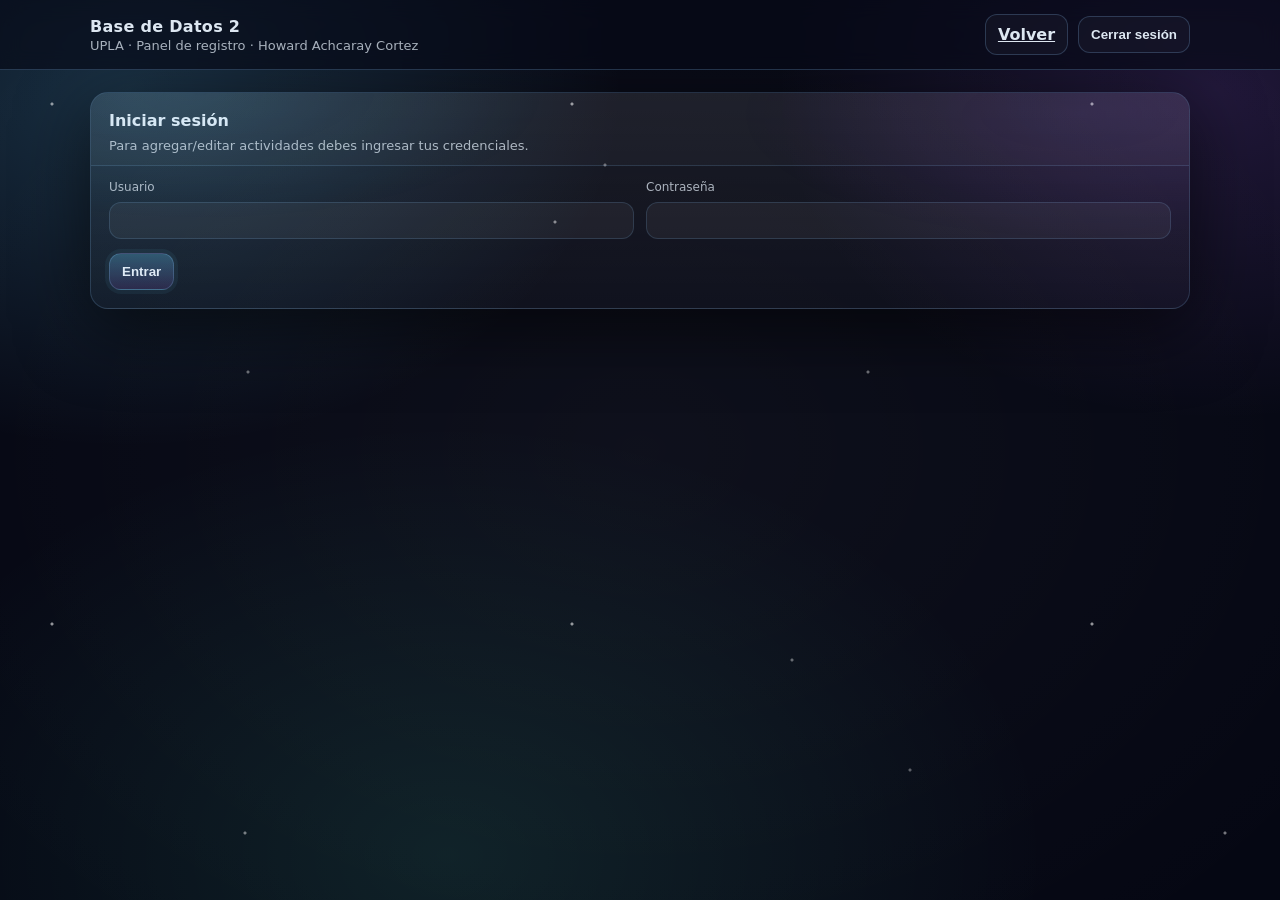
==== add.html @ 3ba83369 "Add files via upload" ====
<!doctype html>
<html lang="es">
  <head>
    <meta charset="utf-8" />
    <meta name="viewport" content="width=device-width, initial-scale=1" />
    <title>Agregar actividad · Base de Datos 2 (UPLA)</title>
    <link rel="stylesheet" href="./styles.css" />
  </head>
  <body>
    <header class="topbar">
      <div class="container">
        <div class="brand">
          <div class="brand__title">Base de Datos 2</div>
          <div class="brand__subtitle">
            UPLA · Panel de registro · Howard Achcaray Cortez
          </div>
        </div>
        <div class="topbar__actions">
          <a class="btn btn--ghost" href="./index.html">Volver</a>
          <button id="btnLogout" class="btn btn--ghost" type="button">Cerrar sesión</button>
        </div>
      </div>
    </header>

    <main class="container main">
      <section id="loginCard" class="card">
        <div class="card__header">
          <h2 class="card__title">Iniciar sesión</h2>
          <p class="card__hint">Para agregar/editar actividades debes ingresar tus credenciales.</p>
        </div>

        <form id="loginForm" class="form">
          <div class="grid">
            <label class="field">
              <span class="field__label">Usuario</span>
              <input id="loginUser" type="text" autocomplete="username" required />
            </label>
            <label class="field">
              <span class="field__label">Contraseña</span>
              <input id="loginPass" type="password" autocomplete="current-password" required />
            </label>
          </div>
          <div class="form__actions">
            <button class="btn" type="submit">Entrar</button>
          </div>
        </form>
      </section>

      <section id="activityCard" class="card" hidden>
        <div class="card__header">
          <h2 class="card__title">Publicar una actividad</h2>
          <p class="card__hint">Se guardará en este navegador y se verá en la página principal.</p>
        </div>

        <form id="activityForm" class="form">
          <div class="grid">
            <label class="field">
              <span class="field__label">Semana</span>
              <input id="week" type="number" min="1" max="18" value="1" required />
            </label>

            <label class="field">
              <span class="field__label">Fecha</span>
              <input id="date" type="date" required />
            </label>

            <label class="field grid__span2">
              <span class="field__label">Título</span>
              <input id="title" type="text" maxlength="120" required />
            </label>

            <label class="field grid__span2">
              <span class="field__label">Descripción</span>
              <textarea id="description" rows="3" maxlength="600"></textarea>
            </label>

            <label class="field grid__span2">
              <span class="field__label">Enlace (opcional)</span>
              <input id="link" type="url" inputmode="url" />
            </label>

            <label class="field grid__span2">
              <span class="field__label">Adjuntar PDF (opcional)</span>
              <input id="pdf" type="file" accept="application/pdf" />
              <div id="pdfInfo" class="hint"></div>
              <button id="btnRemovePdf" class="btn btn--ghost mini" type="button" hidden>Quitar PDF</button>
            </label>
          </div>

          <div id="pdfPreviewWrap" class="pdfPreviewWrap" hidden>
            <div class="pdfPreviewHead">
              <div class="pdfPreviewTitle">Previsualización</div>
              <a id="pdfPreviewOpen" class="btn btn--ghost mini" target="_blank" rel="noopener noreferrer">Abrir en pestaña</a>
            </div>
            <iframe id="pdfPreview" class="pdfFrame" title="Previsualización PDF"></iframe>
          </div>

          <div class="form__actions">
            <button class="btn" type="submit">Guardar</button>
            <button id="btnReset" class="btn btn--ghost" type="button">Limpiar</button>
          </div>
        </form>
      </section>
    </main>

    <dialog id="dialog" class="dialog">
      <form method="dialog" class="dialog__panel">
        <h3 id="dialogTitle" class="dialog__title">Mensaje</h3>
        <p id="dialogBody" class="dialog__body"></p>
        <div class="dialog__actions">
          <button class="btn" value="ok">Aceptar</button>
        </div>
      </form>
    </dialog>

    <script src="./pdfStore.js"></script>
    <script src="./add.js"></script>
  </body>
</html>
---- styles.css ----
:root{
  /* Space / sci-fi theme */
  --bg: #050713;
  --panel: rgba(255,255,255,.06);
  --panel2: rgba(255,255,255,.10);
  --stroke: rgba(140,200,255,.22);
  --text: rgba(235,245,255,.94);
  --muted: rgba(235,245,255,.70);
  --danger: #ff4d7a;
  --primary: #67d1ff;
  --accent: #b06cff;
  --glow: rgba(103,209,255,.35);
  --glow2: rgba(176,108,255,.22);
  --shadow: 0 20px 70px rgba(0,0,0,.55);
  --radius: 18px;
}

*{ box-sizing: border-box; }
html, body{ height: 100%; }
body{
  margin: 0;
  font-family: ui-sans-serif, system-ui, -apple-system, "Segoe UI", Roboto, Arial, "Noto Sans", "Liberation Sans", sans-serif;
  color: var(--text);
  background:
    radial-gradient(900px 650px at 10% 10%, rgba(103,209,255,.20), transparent 55%),
    radial-gradient(800px 600px at 95% 10%, rgba(176,108,255,.16), transparent 55%),
    radial-gradient(1000px 720px at 35% 95%, rgba(90,255,210,.10), transparent 60%),
    radial-gradient(1200px 900px at 50% 50%, rgba(255,255,255,.04), transparent 70%),
    var(--bg);
}

/* Starfield overlay */
body::before{
  content: "";
  position: fixed;
  inset: 0;
  pointer-events: none;
  z-index: -1;
  background-image:
    radial-gradient(1px 1px at 10% 20%, rgba(255,255,255,.75) 0 1px, transparent 2px),
    radial-gradient(1px 1px at 40% 60%, rgba(255,255,255,.55) 0 1px, transparent 2px),
    radial-gradient(1px 1px at 75% 30%, rgba(255,255,255,.65) 0 1px, transparent 2px),
    radial-gradient(1px 1px at 90% 75%, rgba(255,255,255,.5) 0 1px, transparent 2px),
    radial-gradient(1px 1px at 25% 85%, rgba(255,255,255,.6) 0 1px, transparent 2px),
    radial-gradient(1px 1px at 55% 15%, rgba(255,255,255,.5) 0 1px, transparent 2px),
    radial-gradient(1px 1px at 65% 55%, rgba(255,255,255,.45) 0 1px, transparent 2px);
  background-size:
    520px 520px,
    620px 620px,
    740px 740px,
    880px 880px,
    980px 980px,
    1100px 1100px,
    1400px 1400px;
  opacity: .75;
  filter: drop-shadow(0 0 10px rgba(255,255,255,.10));
}

.container{
  width: min(1100px, calc(100% - 32px));
  margin: 0 auto;
}

.topbar{
  position: sticky;
  top: 0;
  z-index: 30;
  border-bottom: 1px solid rgba(140,200,255,.22);
  background: rgba(7,10,24,.65);
  backdrop-filter: blur(10px);
}
.topbar .container{
  display: flex;
  align-items: center;
  justify-content: space-between;
  gap: 12px;
  padding: 14px 0;
}
.brand__title{
  font-weight: 800;
  letter-spacing: .3px;
  font-size: 16px;
}
.brand__subtitle{
  font-size: 13px;
  color: var(--muted);
  margin-top: 2px;
}
.topbar__actions{
  display: flex;
  gap: 10px;
  align-items: center;
  flex-wrap: wrap;
  justify-content: flex-end;
}

.main{
  padding: 22px 0 40px;
  display: grid;
  gap: 18px;
}

.hero{
  background:
    radial-gradient(900px 420px at 10% 0%, rgba(103,209,255,.16), transparent 60%),
    radial-gradient(700px 420px at 90% 10%, rgba(176,108,255,.14), transparent 60%),
    linear-gradient(180deg, rgba(255,255,255,.07), rgba(255,255,255,.02));
  border: 1px solid rgba(140,200,255,.20);
}
.hero__inner{
  padding: 18px;
  display: grid;
  gap: 12px;
}
.hero__profile{
  display: flex;
  align-items: center;
  gap: 12px;
}
.avatar{
  width: 44px;
  height: 44px;
  border-radius: 14px;
  display: grid;
  place-items: center;
  font-weight: 900;
  letter-spacing: .5px;
  background: linear-gradient(180deg, rgba(103,209,255,.35), rgba(176,108,255,.20));
  border: 1px solid rgba(140,200,255,.24);
  box-shadow: 0 0 0 4px rgba(103,209,255,.10), 0 10px 35px rgba(0,0,0,.35);
}
.hero__name{
  font-weight: 900;
  font-size: 16px;
}
.hero__meta{
  color: var(--muted);
  font-size: 13px;
  margin-top: 2px;
}
.hero__desc{
  margin: 0;
  color: rgba(255,255,255,.80);
  font-size: 13px;
  line-height: 1.5;
}

.card{
  border: 1px solid rgba(140,200,255,.18);
  background:
    linear-gradient(180deg, rgba(255,255,255,.07), rgba(255,255,255,.02));
  box-shadow: var(--shadow);
  border-radius: var(--radius);
  overflow: hidden;
}
.card::before{
  content: "";
  position: absolute;
  inset: 0;
  pointer-events: none;
  background:
    radial-gradient(600px 220px at 10% 0%, rgba(103,209,255,.10), transparent 60%),
    radial-gradient(600px 220px at 90% 10%, rgba(176,108,255,.08), transparent 60%);
  opacity: .9;
}
.card{
  position: relative;
}
.card--compact{
  padding: 16px;
}
.card__header{
  padding: 18px 18px 10px;
  border-bottom: 1px solid rgba(140,200,255,.16);
  background: rgba(255,255,255,.02);
}
.card__title{
  margin: 0;
  font-size: 16px;
}
.card__hint{
  margin: 8px 0 0;
  color: var(--muted);
  font-size: 13px;
  line-height: 1.3;
}

.form{ padding: 14px 18px 18px; }
.grid{
  display: grid;
  grid-template-columns: 1fr 1fr;
  gap: 12px;
}
.grid__span2{ grid-column: span 2; }

.field{
  display: grid;
  gap: 8px;
}
.field--inline{
  display: flex;
  align-items: center;
  gap: 10px;
}
.field__label{
  font-size: 12px;
  color: var(--muted);
}

input, textarea, select{
  width: 100%;
  color: var(--text);
  background: rgba(255,255,255,.05);
  border: 1px solid rgba(140,200,255,.16);
  padding: 10px 12px;
  border-radius: 12px;
  outline: none;
}

.hint{
  color: var(--muted);
  font-size: 12px;
}

.pdfPreviewWrap{
  margin-top: 14px;
  border: 1px solid rgba(140,200,255,.14);
  border-radius: 14px;
  overflow: hidden;
  background: rgba(255,255,255,.02);
}
.pdfPreviewHead{
  display: flex;
  align-items: center;
  justify-content: space-between;
  gap: 10px;
  padding: 10px 12px;
  border-bottom: 1px solid rgba(140,200,255,.12);
}
.pdfPreviewTitle{
  font-weight: 800;
  font-size: 13px;
  color: rgba(235,245,255,.85);
}

.dialog--pdf{
  width: min(1100px, calc(100% - 24px));
}
.dialog__panel--pdf{
  padding: 12px;
}
.pdfHead{
  display: flex;
  align-items: center;
  justify-content: space-between;
  gap: 12px;
  padding: 6px 6px 12px;
  border-bottom: 1px solid rgba(140,200,255,.12);
}
.pdfHead__actions{
  display: flex;
  gap: 10px;
  align-items: center;
  flex-wrap: wrap;
  justify-content: flex-end;
}
.pdfName{
  color: var(--muted);
  font-size: 12px;
  margin-top: 2px;
}
.pdfFrame{
  width: 100%;
  height: min(72vh, 720px);
  border: 0;
  background: rgba(0,0,0,.25);
}
textarea{ resize: vertical; }
input:focus, textarea:focus, select:focus{
  border-color: rgba(103,209,255,.55);
  box-shadow: 0 0 0 4px rgba(103,209,255,.12), 0 0 0 1px rgba(176,108,255,.10);
}

.form__actions{
  margin-top: 14px;
  display: flex;
  gap: 10px;
  flex-wrap: wrap;
}

.btn{
  appearance: none;
  border: 1px solid rgba(140,200,255,.22);
  background:
    linear-gradient(180deg, rgba(103,209,255,.30), rgba(176,108,255,.14));
  color: var(--text);
  padding: 10px 12px;
  border-radius: 12px;
  cursor: pointer;
  font-weight: 700;
  transition: filter .15s ease, transform .15s ease;
  box-shadow: 0 0 0 4px rgba(103,209,255,.06);
}
.btn:hover{ filter: brightness(1.06); }
.btn:active{ transform: translateY(1px); }
.btn--ghost{
  background: rgba(255,255,255,.03);
  box-shadow: none;
}
.btn--danger{
  background: linear-gradient(180deg, rgba(255,77,122,.28), rgba(255,77,122,.12));
  border-color: rgba(255,77,122,.32);
  box-shadow: 0 0 0 4px rgba(255,77,122,.06);
}

.fileBtn{ display: inline-flex; align-items: center; }
.fileBtn__input{
  position: absolute;
  width: 1px;
  height: 1px;
  overflow: hidden;
  clip: rect(0 0 0 0);
  white-space: nowrap;
}

.filters{
  margin-top: 10px;
  display: flex;
  align-items: center;
  justify-content: space-between;
  gap: 12px;
  flex-wrap: wrap;
}
.search{ flex: 1; min-width: 220px; }

.stats{
  padding: 12px 18px 0;
  color: var(--muted);
  font-size: 13px;
}
.list{
  padding: 12px 12px 18px;
  display: grid;
  gap: 10px;
}

.item{
  border: 1px solid rgba(140,200,255,.14);
  background: rgba(255,255,255,.03);
  border-radius: 14px;
  padding: 12px 12px 10px;
  display: grid;
  gap: 8px;
}
.item:hover{
  border-color: rgba(103,209,255,.28);
  background: rgba(255,255,255,.04);
  box-shadow: 0 0 0 4px rgba(103,209,255,.06);
}
.item__top{
  display: flex;
  align-items: start;
  justify-content: space-between;
  gap: 10px;
}
.item__meta{
  display: flex;
  gap: 10px;
  flex-wrap: wrap;
  color: var(--muted);
  font-size: 12px;
}
.pill{
  display: inline-flex;
  gap: 6px;
  align-items: center;
  padding: 3px 9px;
  border-radius: 999px;
  border: 1px solid rgba(140,200,255,.18);
  background: rgba(255,255,255,.02);
}
.item__title{
  margin: 0;
  font-weight: 800;
  font-size: 14px;
}
.item__desc{
  margin: 0;
  color: rgba(255,255,255,.78);
  font-size: 13px;
  line-height: 1.35;
  white-space: pre-wrap;
}
.item__link a{
  color: rgba(110,168,255,.95);
  text-decoration: none;
  word-break: break-word;
}
.item__link a:hover{ text-decoration: underline; }
.item__pdf{
  display: flex;
  justify-content: flex-start;
}
.item__actions{
  display: flex;
  gap: 8px;
  flex-wrap: wrap;
  justify-content: flex-end;
}
.mini{
  padding: 8px 10px;
  font-weight: 700;
  font-size: 12px;
  border-radius: 12px;
}

.steps{
  margin: 10px 0 0;
  color: rgba(255,255,255,.78);
  font-size: 13px;
  line-height: 1.4;
}

.footer{
  border-top: 1px solid rgba(255,255,255,.10);
  padding: 18px 0;
  color: rgba(255,255,255,.75);
}
.footer__inner{
  display: flex;
  justify-content: space-between;
  gap: 12px;
  flex-wrap: wrap;
}
.footer__muted{ color: rgba(255,255,255,.55); }

.dialog{
  border: 1px solid rgba(140,200,255,.18);
  border-radius: 16px;
  background: rgba(10,14,28,.92);
  color: var(--text);
  box-shadow: var(--shadow);
  width: min(520px, calc(100% - 28px));
}
.dialog::backdrop{ background: rgba(0,0,0,.6); }
.dialog__panel{ padding: 16px; }
.dialog__title{ margin: 0 0 8px; font-size: 16px; }
.dialog__body{ margin: 0 0 14px; color: rgba(255,255,255,.78); }
.dialog__actions{ display: flex; justify-content: flex-end; }

@media (max-width: 720px){
  .grid{ grid-template-columns: 1fr; }
  .grid__span2{ grid-column: auto; }
  .topbar .container{ align-items: start; }
}
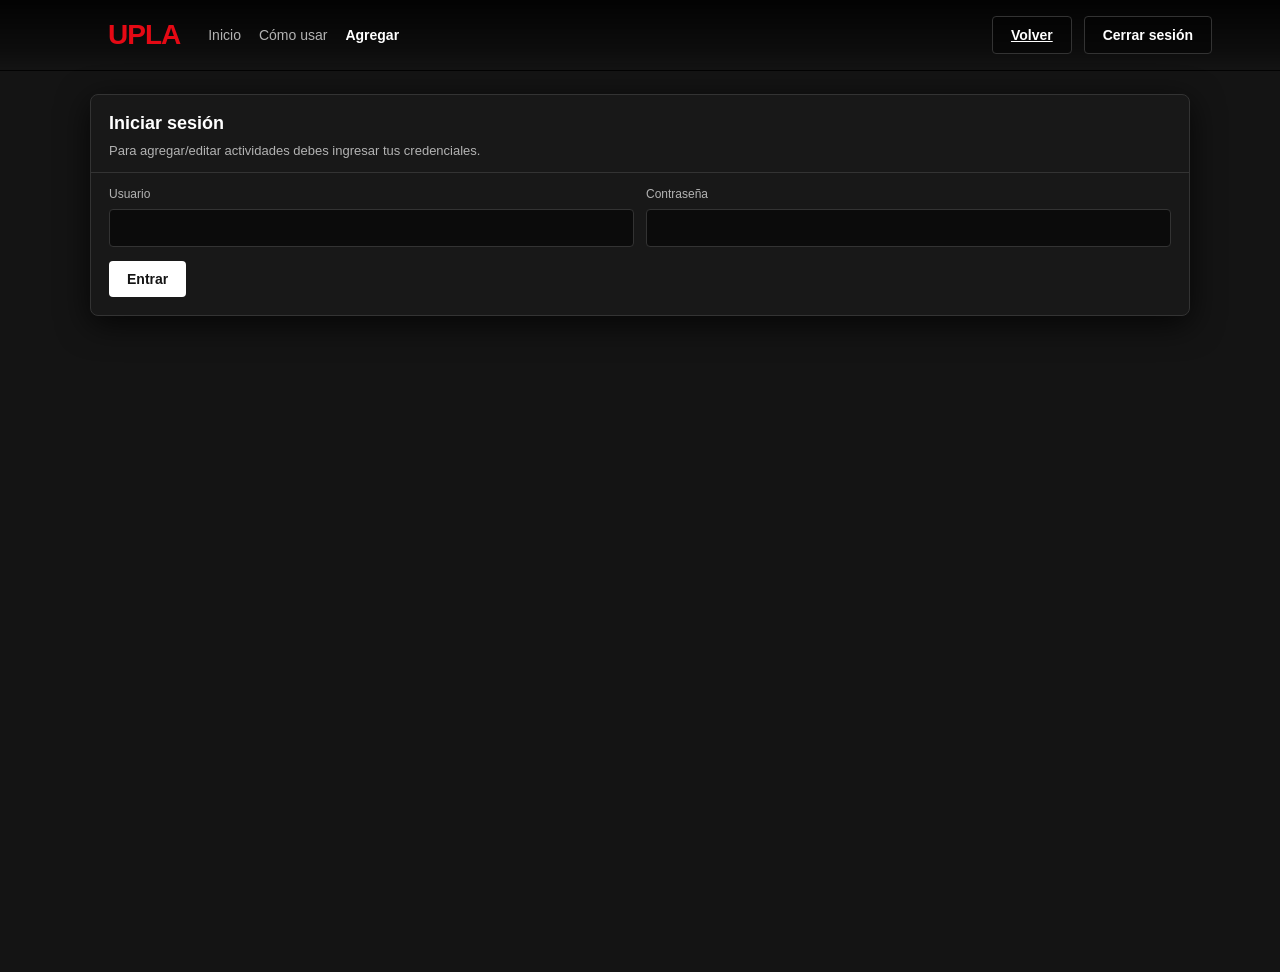
==== commit e7fdd656: "Add files via upload" ====
--- a/add.html
+++ b/add.html
@@ -6,23 +6,23 @@
     <title>Agregar actividad · Base de Datos 2 (UPLA)</title>
     <link rel="stylesheet" href="./styles.css" />
   </head>
-  <body>
-    <header class="topbar">
-      <div class="container">
-        <div class="brand">
-          <div class="brand__title">Base de Datos 2</div>
-          <div class="brand__subtitle">
-            UPLA · Panel de registro · Howard Achcaray Cortez
-          </div>
-        </div>
-        <div class="topbar__actions">
-          <a class="btn btn--ghost" href="./index.html">Volver</a>
-          <button id="btnLogout" class="btn btn--ghost" type="button">Cerrar sesión</button>
+  <body class="nf">
+    <header class="topbar nf-topbar">
+      <div class="nf-topbar__inner">
+        <a class="nf-logo" href="./index.html">UPLA</a>
+        <nav class="nf-nav" aria-label="Principal">
+          <a class="nf-nav__link" href="./index.html">Inicio</a>
+          <a class="nf-nav__link" href="./index.html#ayuda">Cómo usar</a>
+          <a class="nf-nav__link nf-nav__link--active" href="./add.html">Agregar</a>
+        </nav>
+        <div class="topbar__actions nf-topbar__actions">
+          <a class="btn btn--ghost nf-btn-ghost" href="./index.html">Volver</a>
+          <button id="btnLogout" class="btn btn--ghost nf-btn-ghost" type="button">Cerrar sesión</button>
         </div>
       </div>
     </header>
 
-    <main class="container main">
+    <main class="container main nf-add-main">
       <section id="loginCard" class="card">
         <div class="card__header">
           <h2 class="card__title">Iniciar sesión</h2>
@@ -55,8 +55,29 @@
         <form id="activityForm" class="form">
           <div class="grid">
             <label class="field">
-              <span class="field__label">Semana</span>
-              <input id="week" type="number" min="1" max="18" value="1" required />
+              <span class="field__label">Unidad del curso</span>
+              <select id="unit" required aria-describedby="weekExplainer">
+                <!-- options en add.js desde Bd2Course -->
+              </select>
+            </label>
+
+            <label class="field">
+              <span class="field__label">Semana en esa unidad (1–4)</span>
+              <select id="weekInUnit" required aria-describedby="weekExplainer">
+                <option value="1">1</option>
+                <option value="2">2</option>
+                <option value="3">3</option>
+                <option value="4">4</option>
+              </select>
+            </label>
+
+            <label class="field grid__span2">
+              <span class="field__label">Posición en el semestre</span>
+              <p id="weekExplainer" class="hint nf-week-explainer">
+                Semana global <strong id="weekAbsLabel">1</strong> de 16 ·
+                <span id="unitSummary">Unidad I</span>
+              </p>
+              <input id="week" type="hidden" value="1" />
             </label>
 
             <label class="field">
@@ -114,6 +135,7 @@
     </dialog>
 
     <script src="./pdfStore.js"></script>
+    <script src="./curriculum.js"></script>
     <script src="./add.js"></script>
   </body>
 </html>
--- a/styles.css
+++ b/styles.css
@@ -1,189 +1,866 @@
-:root{
-  /* Space / sci-fi theme */
-  --bg: #050713;
-  --panel: rgba(255,255,255,.06);
-  --panel2: rgba(255,255,255,.10);
-  --stroke: rgba(140,200,255,.22);
-  --text: rgba(235,245,255,.94);
-  --muted: rgba(235,245,255,.70);
-  --danger: #ff4d7a;
-  --primary: #67d1ff;
-  --accent: #b06cff;
-  --glow: rgba(103,209,255,.35);
-  --glow2: rgba(176,108,255,.22);
-  --shadow: 0 20px 70px rgba(0,0,0,.55);
-  --radius: 18px;
+/* Netflix-inspired UI (academic project — not affiliated with Netflix Inc.) */
+:root {
+  --nf-black: #141414;
+  --nf-black-deep: #000000;
+  --nf-red: #e50914;
+  --nf-red-hover: #f40612;
+  --nf-white: #ffffff;
+  --nf-gray-100: #e5e5e5;
+  --nf-gray-400: #b3b3b3;
+  --nf-gray-600: #808080;
+  --nf-panel: #181818;
+  --nf-stroke: #333333;
+  --nf-shadow: 0 8px 32px rgba(0, 0, 0, 0.75);
+  --radius: 4px;
+  --radius-lg: 8px;
+  /* Más aire en el borde izquierdo que a la derecha */
+  --nf-gutter-right: 24px;
+  --nf-gutter-left: 64px;
 }
 
 *{ box-sizing: border-box; }
 html, body{ height: 100%; }
+
 body{
   margin: 0;
-  font-family: ui-sans-serif, system-ui, -apple-system, "Segoe UI", Roboto, Arial, "Noto Sans", "Liberation Sans", sans-serif;
-  color: var(--text);
-  background:
-    radial-gradient(900px 650px at 10% 10%, rgba(103,209,255,.20), transparent 55%),
-    radial-gradient(800px 600px at 95% 10%, rgba(176,108,255,.16), transparent 55%),
-    radial-gradient(1000px 720px at 35% 95%, rgba(90,255,210,.10), transparent 60%),
-    radial-gradient(1200px 900px at 50% 50%, rgba(255,255,255,.04), transparent 70%),
-    var(--bg);
-}
-
-/* Starfield overlay */
-body::before{
-  content: "";
+  font-family: "Helvetica Neue", Helvetica, Arial, ui-sans-serif, system-ui, sans-serif;
+  color: var(--nf-gray-100);
+  background: var(--nf-black-deep);
+  -webkit-font-smoothing: antialiased;
+}
+
+body.nf{
+  background: var(--nf-black);
+}
+
+.skip-link{
+  position: absolute;
+  width: 1px;
+  height: 1px;
+  padding: 0;
+  margin: -1px;
+  overflow: hidden;
+  clip: rect(0, 0, 0, 0);
+  white-space: nowrap;
+  border: 0;
+}
+.skip-link:focus{
   position: fixed;
-  inset: 0;
-  pointer-events: none;
-  z-index: -1;
-  background-image:
-    radial-gradient(1px 1px at 10% 20%, rgba(255,255,255,.75) 0 1px, transparent 2px),
-    radial-gradient(1px 1px at 40% 60%, rgba(255,255,255,.55) 0 1px, transparent 2px),
-    radial-gradient(1px 1px at 75% 30%, rgba(255,255,255,.65) 0 1px, transparent 2px),
-    radial-gradient(1px 1px at 90% 75%, rgba(255,255,255,.5) 0 1px, transparent 2px),
-    radial-gradient(1px 1px at 25% 85%, rgba(255,255,255,.6) 0 1px, transparent 2px),
-    radial-gradient(1px 1px at 55% 15%, rgba(255,255,255,.5) 0 1px, transparent 2px),
-    radial-gradient(1px 1px at 65% 55%, rgba(255,255,255,.45) 0 1px, transparent 2px);
-  background-size:
-    520px 520px,
-    620px 620px,
-    740px 740px,
-    880px 880px,
-    980px 980px,
-    1100px 1100px,
-    1400px 1400px;
-  opacity: .75;
-  filter: drop-shadow(0 0 10px rgba(255,255,255,.10));
+  left: var(--nf-gutter-left);
+  top: 12px;
+  z-index: 100;
+  width: auto;
+  height: auto;
+  margin: 0;
+  padding: 12px 16px;
+  clip: auto;
+  overflow: visible;
+  background: var(--nf-white);
+  color: var(--nf-black);
+  font-weight: 800;
+  text-decoration: none;
+  border-radius: 4px;
+  box-shadow: var(--nf-shadow);
+}
+
+/* ——— Top bar ——— */
+.nf-topbar{
+  position: fixed;
+  top: 0;
+  left: 0;
+  right: 0;
+  z-index: 50;
+  border-bottom: 1px solid transparent;
+  background: linear-gradient(180deg, rgba(0,0,0,.85) 0%, rgba(0,0,0,.35) 70%, transparent 100%);
+  transition: background .25s ease, border-color .25s ease;
+}
+.nf-topbar.is-solid{
+  background: var(--nf-black);
+  border-bottom-color: var(--nf-stroke);
+}
+.nf-topbar__inner{
+  width: min(1920px, calc(100% - var(--nf-gutter-left) - var(--nf-gutter-right)));
+  margin: 0 auto;
+  display: flex;
+  align-items: center;
+  gap: 28px;
+  padding: 16px var(--nf-gutter-right) 16px var(--nf-gutter-left);
+}
+.nf-logo{
+  color: var(--nf-red);
+  font-weight: 900;
+  font-size: 28px;
+  letter-spacing: -1px;
+  text-decoration: none;
+  line-height: 1;
+}
+.nf-logo:hover{ color: var(--nf-red-hover); }
+.nf-nav{
+  display: flex;
+  gap: 18px;
+  align-items: center;
+  flex: 1;
+}
+.nf-nav__link{
+  color: var(--nf-gray-400);
+  text-decoration: none;
+  font-size: 14px;
+  font-weight: 500;
+}
+.nf-nav__link:hover{ color: var(--nf-gray-100); }
+.nf-nav__link--active{
+  color: var(--nf-white);
+  font-weight: 700;
+}
+.nf-topbar__actions{
+  display: flex;
+  gap: 12px;
+  align-items: center;
+  flex-wrap: wrap;
+  justify-content: flex-end;
+}
+.nf-avatar{
+  width: 32px;
+  height: 32px;
+  border-radius: 4px;
+  background: linear-gradient(145deg, #564d4d, #221f1f);
+  display: grid;
+  place-items: center;
+  font-size: 11px;
+  font-weight: 800;
+  color: var(--nf-white);
+  cursor: default;
+}
+
+/* Legacy topbar (fallback) */
+.topbar:not(.nf-topbar){
+  position: sticky;
+  top: 0;
+  z-index: 30;
+  border-bottom: 1px solid var(--nf-stroke);
+  background: rgba(20,20,20,.95);
+  backdrop-filter: blur(8px);
+}
+.topbar:not(.nf-topbar) .container{
+  display: flex;
+  align-items: center;
+  justify-content: space-between;
+  gap: 12px;
+  padding: 14px 0;
 }
 
 .container{
   width: min(1100px, calc(100% - 32px));
   margin: 0 auto;
 }
-
-.topbar{
-  position: sticky;
-  top: 0;
-  z-index: 30;
-  border-bottom: 1px solid rgba(140,200,255,.22);
-  background: rgba(7,10,24,.65);
-  backdrop-filter: blur(10px);
-}
-.topbar .container{
+body.nf .container{
+  width: min(1100px, calc(100% - var(--nf-gutter-left) - var(--nf-gutter-right)));
+}
+
+.brand__title{
+  font-weight: 800;
+  font-size: 16px;
+  color: var(--nf-white);
+}
+.brand__subtitle{
+  font-size: 13px;
+  color: var(--nf-gray-400);
+  margin-top: 2px;
+}
+
+/* ——— Hero (browse landing) ——— */
+.nf-hero{
+  position: relative;
+  min-height: 52vh;
+  padding: 120px var(--nf-gutter-right) 80px var(--nf-gutter-left);
+  display: flex;
+  align-items: flex-end;
+}
+.nf-hero__backdrop{
+  position: absolute;
+  inset: 0;
+  background:
+    linear-gradient(90deg, rgba(0,0,0,.95) 0%, rgba(0,0,0,.55) 45%, rgba(0,0,0,.25) 100%),
+    radial-gradient(ellipse 120% 80% at 80% 20%, rgba(229,9,20,.35), transparent 55%),
+    radial-gradient(ellipse 100% 60% at 20% 0%, rgba(80,80,120,.4), transparent 50%),
+    linear-gradient(180deg, #1a0a0a 0%, var(--nf-black) 100%);
+}
+.nf-hero__vignette{
+  position: absolute;
+  inset: 0;
+  background: linear-gradient(180deg, transparent 55%, var(--nf-black) 100%);
+  pointer-events: none;
+}
+.nf-hero__content{
+  position: relative;
+  z-index: 2;
+  max-width: 36rem;
+}
+.nf-hero__eyebrow{
+  margin: 0 0 10px;
+  font-size: 14px;
+  font-weight: 700;
+  color: var(--nf-red);
+  text-transform: uppercase;
+  letter-spacing: .08em;
+}
+.nf-hero__title{
+  margin: 0 0 14px;
+  font-size: clamp(2rem, 4vw, 3.25rem);
+  font-weight: 900;
+  line-height: 1.05;
+  color: var(--nf-white);
+  text-shadow: 0 2px 20px rgba(0,0,0,.8);
+}
+.nf-hero__synopsis{
+  margin: 0;
+  font-size: 16px;
+  line-height: 1.45;
+  color: var(--nf-gray-100);
+  text-shadow: 0 1px 12px rgba(0,0,0,.9);
+}
+.nf-hero__synopsis strong{ color: var(--nf-white); }
+
+.nf-hero__badge{
+  margin: 0 0 10px;
+  display: inline-block;
+  padding: 6px 12px;
+  border-radius: 4px;
+  background: rgba(255, 255, 255, 0.12);
+  border: 1px solid rgba(255, 255, 255, 0.22);
+  font-size: 13px;
+  font-weight: 700;
+  color: var(--nf-gray-100);
+  letter-spacing: 0.02em;
+}
+.nf-hero__actions{
+  display: flex;
+  flex-wrap: wrap;
+  gap: 12px;
+  margin-top: 22px;
+  align-items: center;
+}
+.nf-hero__cta-ghost{
+  border: 1px solid rgba(255, 255, 255, 0.45) !important;
+  color: var(--nf-white) !important;
+  background: rgba(0, 0, 0, 0.35) !important;
+}
+.nf-hero__cta-ghost:hover{
+  background: rgba(255, 255, 255, 0.12) !important;
+}
+.nf-chips{
+  list-style: none;
+  margin: 20px 0 0;
+  padding: 0;
+  display: flex;
+  flex-wrap: wrap;
+  gap: 10px;
+}
+.nf-chip{
+  padding: 8px 14px;
+  border-radius: 999px;
+  background: rgba(255, 255, 255, 0.1);
+  border: 1px solid rgba(255, 255, 255, 0.16);
+  font-size: 13px;
+  color: var(--nf-gray-100);
+  line-height: 1.35;
+}
+.nf-chip__label{
+  font-weight: 800;
+  color: var(--nf-white);
+}
+
+.nf-main__head{
+  margin-bottom: 20px;
+  padding-bottom: 18px;
+  border-bottom: 1px solid var(--nf-stroke);
+}
+.nf-main__title{
+  margin: 0 0 8px;
+  font-size: 1.25rem;
+  font-weight: 800;
+  color: var(--nf-white);
+}
+.nf-main__lead{
+  margin: 0;
+  font-size: 14px;
+  line-height: 1.55;
+  color: var(--nf-gray-400);
+  max-width: 52rem;
+}
+.nf-main__lead kbd{
+  display: inline-block;
+  padding: 2px 7px;
+  border-radius: 4px;
+  border: 1px solid var(--nf-stroke);
+  background: rgba(0, 0, 0, 0.35);
+  font-size: 0.85em;
+  font-family: ui-monospace, monospace;
+  color: var(--nf-gray-100);
+}
+
+.nf-week-explainer{
+  margin-top: 4px;
+}
+
+.nf-units-strip{
+  margin-bottom: 22px;
+}
+.nf-units-strip__title{
+  margin: 0 0 8px;
+  font-size: 14px;
+  font-weight: 800;
+  color: var(--nf-white);
+}
+.nf-units-strip__hint{
+  margin: 0 0 16px;
+  font-size: 13px;
+  line-height: 1.45;
+  color: var(--nf-gray-400);
+  max-width: 44rem;
+}
+.nf-units-strip__hint strong{
+  color: var(--nf-gray-100);
+}
+.nf-units-strip__reset{
+  margin: 14px 0 0;
+}
+.nf-units-strip__grid{
+  display: flex;
+  flex-direction: column;
+  gap: 12px;
+}
+.nf-units-strip__row{
+  display: flex;
+  flex-wrap: wrap;
+  align-items: center;
+  gap: 14px 20px;
+  padding: 12px 14px;
+  border-radius: var(--radius-lg);
+  border: 1px solid var(--nf-stroke);
+  background: rgba(255, 255, 255, 0.04);
+}
+.nf-units-strip__unitlabel{
+  flex: 0 0 auto;
+  min-width: min(220px, 100%);
+}
+.nf-units-strip__unitlink{
+  display: inline-block;
+  font-weight: 800;
+  font-size: 14px;
+  color: var(--nf-white);
+  text-decoration: none;
+}
+.nf-units-strip__unitlink:hover{
+  color: var(--nf-red);
+  text-decoration: underline;
+}
+.nf-units-strip__subtitle{
+  display: block;
+  margin-top: 4px;
+  font-size: 12px;
+  font-weight: 600;
+  color: var(--nf-gray-600);
+}
+.nf-units-strip__weeks{
+  display: flex;
+  flex-wrap: wrap;
+  gap: 8px;
+  flex: 1 1 200px;
+  justify-content: flex-start;
+}
+.nf-week-btn{
+  position: relative;
+  display: inline-flex;
+  flex-direction: column;
+  align-items: center;
+  justify-content: center;
+  min-width: 56px;
+  padding: 8px 12px;
+  margin: 0;
+  cursor: pointer;
+  font-family: inherit;
+  font-size: 12px;
+  font-weight: 800;
+  line-height: 1.15;
+  color: var(--nf-gray-100);
+  background: rgba(0, 0, 0, 0.4);
+  border: 2px solid var(--nf-stroke);
+  border-radius: var(--radius);
+  transition:
+    border-color 0.15s ease,
+    background 0.15s ease,
+    transform 0.15s ease;
+}
+.nf-week-btn:hover{
+  border-color: var(--nf-gray-400);
+  background: rgba(229, 9, 20, 0.15);
+}
+.nf-week-btn:focus-visible{
+  outline: 2px solid var(--nf-white);
+  outline-offset: 2px;
+}
+.nf-week-btn__g{
+  display: block;
+  margin-top: 4px;
+  font-size: 11px;
+  font-weight: 700;
+  color: var(--nf-gray-600);
+}
+.nf-week-btn--active{
+  border-color: var(--nf-red);
+  background: rgba(229, 9, 20, 0.28);
+  color: var(--nf-white);
+  box-shadow: 0 0 0 1px rgba(229, 9, 20, 0.45);
+}
+.nf-week-btn--active .nf-week-btn__g{
+  color: var(--nf-gray-100);
+}
+.nf-week-btn--quiet{
+  min-width: 0;
+  padding: 8px 12px;
+  font-size: 12px;
+  font-weight: 600;
+  flex-direction: row;
+}
+.nf-week-btn--quiet:hover{
+  background: rgba(255, 255, 255, 0.08);
+}
+
+.nf-unit-block{
+  margin-bottom: 40px;
+  scroll-margin-top: 96px;
+}
+.nf-unit-block__head{
+  margin-bottom: 16px;
+  padding-bottom: 12px;
+  border-bottom: 1px solid var(--nf-stroke);
+}
+.nf-unit-block__title{
+  margin: 0 0 6px;
+  font-size: clamp(1.05rem, 2vw, 1.35rem);
+  font-weight: 800;
+  color: var(--nf-white);
+}
+.nf-unit-block__range{
+  margin: 0;
+  font-size: 13px;
+  color: var(--nf-gray-600);
+}
+.nf-unit-block__body{
+  display: flex;
+  flex-direction: column;
+  gap: 8px;
+}
+
+.nf-row--nested{
+  margin-bottom: 18px;
+}
+.nf-row--nested:last-child{
+  margin-bottom: 0;
+}
+.nf-row__title--nested{
+  font-size: 15px;
+}
+.nf-row__meta{
+  margin-left: 6px;
+  font-weight: 600;
+  font-size: 13px;
+  color: var(--nf-gray-600);
+}
+
+.nf-tile__unitline{
+  margin: 0 0 10px;
+  font-size: 12px;
+  line-height: 1.35;
+  color: var(--nf-gray-400);
+}
+
+.nf-help{
+  margin-top: 48px;
+  padding: 20px 22px;
+  border-radius: var(--radius-lg);
+  border: 1px solid var(--nf-stroke);
+  background: var(--nf-panel);
+  scroll-margin-top: 88px;
+}
+.nf-help__title{
+  margin: 0 0 12px;
+  font-size: 16px;
+  font-weight: 800;
+  color: var(--nf-white);
+}
+.nf-help__list{
+  margin: 0;
+  padding-left: 1.25rem;
+  color: var(--nf-gray-400);
+  font-size: 14px;
+  line-height: 1.65;
+}
+.nf-help__list li{
+  margin-bottom: 6px;
+}
+
+/* ——— Main browse ——— */
+#browse{
+  scroll-margin-top: 88px;
+}
+.nf-main{
+  position: relative;
+  z-index: 3;
+  margin-top: -72px;
+  padding: 0 var(--nf-gutter-right) 48px var(--nf-gutter-left);
+}
+.nf-add-main{
+  margin-top: 72px;
+  padding-top: 24px;
+}
+.nf-toolbar{
+  display: flex;
+  flex-wrap: wrap;
+  gap: 14px;
+  align-items: flex-end;
+  justify-content: space-between;
+  margin-bottom: 8px;
+}
+.nf-field .field__label{ color: var(--nf-gray-400); }
+.nf-stats{
+  margin: 0 0 16px;
+  font-size: 13px;
+  color: var(--nf-gray-600);
+}
+.nf-rows{
+  display: flex;
+  flex-direction: column;
+  gap: 28px;
+}
+
+/* Rows */
+.nf-row__title{
+  margin: 0 0 12px;
+  font-size: 18px;
+  font-weight: 700;
+  color: var(--nf-gray-100);
+}
+.nf-row__track{
+  display: flex;
+  gap: 8px;
+  overflow-x: auto;
+  overflow-y: visible;
+  padding: 8px 4px 20px;
+  margin: -8px -4px -12px;
+  scroll-snap-type: x proximity;
+  -webkit-overflow-scrolling: touch;
+  scrollbar-color: var(--nf-stroke) transparent;
+}
+.nf-row__track::-webkit-scrollbar{ height: 8px; }
+.nf-row__track::-webkit-scrollbar-thumb{
+  background: var(--nf-stroke);
+  border-radius: 4px;
+}
+
+/* Tiles */
+.nf-tile{
+  flex: 0 0 auto;
+  width: min(280px, 78vw);
+  scroll-snap-align: start;
+  position: relative;
+  border-radius: var(--radius);
+  transition: transform .22s ease, z-index 0s linear .22s;
+}
+.nf-tile:hover{
+  transform: scale(1.06);
+  z-index: 10;
+  transition: transform .22s ease, z-index 0s;
+}
+.nf-tile__wrap{
+  position: relative;
+  border-radius: var(--radius);
+}
+.nf-tile__poster{
+  position: relative;
+  aspect-ratio: 16 / 9;
+  border-radius: var(--radius);
+  overflow: hidden;
+  box-shadow: var(--nf-shadow);
+  background: linear-gradient(135deg, #2a2a2a, #0d0d0d);
+}
+.nf-tile__poster[data-week-mod="0"]{
+  background: linear-gradient(135deg, #4a1518, #1a0506);
+}
+.nf-tile__poster[data-week-mod="1"]{
+  background: linear-gradient(135deg, #1e2d4a, #0a1018);
+}
+.nf-tile__poster[data-week-mod="2"]{
+  background: linear-gradient(135deg, #2d3a1e, #0f140a);
+}
+.nf-tile__poster[data-week-mod="3"]{
+  background: linear-gradient(135deg, #3a1e4a, #120818);
+}
+.nf-tile__poster[data-week-mod="4"]{
+  background: linear-gradient(135deg, #1e4a3a, #081410);
+}
+.nf-tile__poster[data-week-mod="5"]{
+  background: linear-gradient(135deg, #4a3a1e, #181208);
+}
+.nf-tile__poster::after{
+  content: "";
+  position: absolute;
+  inset: 0;
+  background: linear-gradient(180deg, transparent 35%, rgba(0,0,0,.92) 100%);
+  pointer-events: none;
+}
+.nf-tile__week{
+  position: absolute;
+  top: 10px;
+  left: 10px;
+  z-index: 1;
+  font-size: 11px;
+  font-weight: 800;
+  text-transform: uppercase;
+  letter-spacing: .06em;
+  color: var(--nf-white);
+  background: rgba(229,9,20,.92);
+  padding: 4px 8px;
+  border-radius: 2px;
+}
+.nf-tile__title{
+  position: absolute;
+  left: 12px;
+  right: 12px;
+  bottom: 36px;
+  z-index: 1;
+  margin: 0;
+  font-size: 15px;
+  font-weight: 800;
+  line-height: 1.25;
+  color: var(--nf-white);
+  display: -webkit-box;
+  -webkit-line-clamp: 2;
+  -webkit-box-orient: vertical;
+  overflow: hidden;
+}
+.nf-tile__date{
+  position: absolute;
+  left: 12px;
+  bottom: 12px;
+  z-index: 1;
+  margin: 0;
+  font-size: 12px;
+  color: var(--nf-gray-400);
+}
+.nf-tile__hover{
+  position: absolute;
+  inset: 0;
+  padding: 12px;
+  display: flex;
+  flex-direction: column;
+  justify-content: flex-end;
+  background: linear-gradient(180deg, rgba(0,0,0,.2) 0%, rgba(0,0,0,.92) 55%, rgba(0,0,0,.96) 100%);
+  border-radius: var(--radius);
+  opacity: 0;
+  visibility: hidden;
+  transition: opacity .2s ease, visibility .2s;
+  pointer-events: none;
+}
+.nf-tile:hover .nf-tile__hover,
+.nf-tile:focus-within .nf-tile__hover{
+  opacity: 1;
+  visibility: visible;
+  pointer-events: auto;
+}
+.nf-tile:focus-within{
+  transform: scale(1.04);
+  z-index: 10;
+  outline: 2px solid var(--nf-white);
+  outline-offset: 2px;
+}
+.nf-tile__desc{
+  margin: 0 0 12px;
+  font-size: 12px;
+  line-height: 1.45;
+  color: var(--nf-gray-400);
+  max-height: 4.5em;
+  overflow: auto;
+  white-space: pre-wrap;
+}
+.nf-tile__actions{
+  display: flex;
+  flex-wrap: wrap;
+  gap: 8px;
+}
+.nf-tile__btn{
+  display: inline-flex;
+  align-items: center;
+  justify-content: center;
+  padding: 6px 12px;
+  font-size: 12px;
+  font-weight: 700;
+  border-radius: 4px;
+  border: 1px solid var(--nf-gray-600);
+  background: rgba(255,255,255,.08);
+  color: var(--nf-white);
+  text-decoration: none;
+  cursor: pointer;
+  font-family: inherit;
+}
+.nf-tile__btn:hover{
+  background: rgba(255,255,255,.16);
+  border-color: var(--nf-gray-400);
+}
+.nf-tile__btn--solid{
+  background: var(--nf-white);
+  color: var(--nf-black);
+  border-color: var(--nf-white);
+}
+.nf-tile__btn--solid:hover{
+  background: var(--nf-gray-100);
+  border-color: var(--nf-gray-100);
+}
+
+.nf-empty{
+  padding: 48px 24px;
+  text-align: center;
+  border: 1px dashed var(--nf-stroke);
+  border-radius: var(--radius-lg);
+  background: rgba(255,255,255,.03);
+}
+.nf-empty__text{
+  margin: 0;
+  color: var(--nf-gray-400);
+  font-size: 15px;
+}
+.nf-empty__title{
+  margin: 0 0 10px;
+  font-size: 17px;
+  font-weight: 800;
+  color: var(--nf-white);
+}
+.nf-empty__btn{
+  margin-top: 18px;
+}
+
+/* ——— Buttons (global + forms) ——— */
+.btn{
+  appearance: none;
+  border: none;
+  background: var(--nf-white);
+  color: var(--nf-black);
+  padding: 10px 18px;
+  border-radius: 4px;
+  cursor: pointer;
+  font-weight: 700;
+  font-size: 14px;
+  font-family: inherit;
+  transition: background .15s ease, color .15s ease;
+}
+.btn:hover{ background: var(--nf-gray-100); }
+.btn:active{ transform: scale(.98); }
+.nf-btn-primary{
+  background: var(--nf-red);
+  color: var(--nf-white);
+}
+.nf-btn-primary:hover{ background: var(--nf-red-hover); }
+.btn--ghost{
+  background: rgba(255,255,255,.12);
+  color: var(--nf-white);
+  border: 1px solid rgba(255,255,255,.35);
+}
+.btn--ghost:hover{ background: rgba(255,255,255,.2); }
+.nf-btn-ghost{
+  background: rgba(0,0,0,.4);
+  border-color: var(--nf-stroke);
+}
+.btn--danger{
+  background: rgba(229,9,20,.2);
+  color: #ff6b6b;
+  border: 1px solid rgba(229,9,20,.5);
+}
+
+/* ——— Filters / inputs ——— */
+.filters{
+  margin-top: 10px;
   display: flex;
   align-items: center;
   justify-content: space-between;
   gap: 12px;
-  padding: 14px 0;
-}
-.brand__title{
-  font-weight: 800;
-  letter-spacing: .3px;
-  font-size: 16px;
-}
-.brand__subtitle{
-  font-size: 13px;
-  color: var(--muted);
-  margin-top: 2px;
-}
-.topbar__actions{
-  display: flex;
+  flex-wrap: wrap;
+}
+.search{ flex: 1; min-width: 220px; }
+.nf-search{ min-width: 200px; flex: 1; max-width: 420px; }
+
+input, textarea, select{
+  width: 100%;
+  color: var(--nf-white);
+  background: rgba(0,0,0,.55);
+  border: 1px solid var(--nf-stroke);
+  padding: 10px 12px;
+  border-radius: 4px;
+  outline: none;
+  font-family: inherit;
+  font-size: 14px;
+}
+.nf-select{
+  min-width: 140px;
+  cursor: pointer;
+}
+input::placeholder, textarea::placeholder{
+  color: var(--nf-gray-600);
+}
+input:focus, textarea:focus, select:focus{
+  border-color: var(--nf-white);
+  box-shadow: 0 0 0 2px rgba(255,255,255,.15);
+}
+
+.field{
+  display: grid;
+  gap: 8px;
+}
+.field--inline{
+  display: flex;
+  align-items: center;
   gap: 10px;
-  align-items: center;
-  flex-wrap: wrap;
-  justify-content: flex-end;
-}
-
+}
+.field__label{
+  font-size: 12px;
+  color: var(--nf-gray-400);
+}
+.hint{
+  color: var(--nf-gray-600);
+  font-size: 12px;
+}
+
+/* ——— Cards (add page) ——— */
 .main{
   padding: 22px 0 40px;
   display: grid;
   gap: 18px;
 }
-
-.hero{
-  background:
-    radial-gradient(900px 420px at 10% 0%, rgba(103,209,255,.16), transparent 60%),
-    radial-gradient(700px 420px at 90% 10%, rgba(176,108,255,.14), transparent 60%),
-    linear-gradient(180deg, rgba(255,255,255,.07), rgba(255,255,255,.02));
-  border: 1px solid rgba(140,200,255,.20);
-}
-.hero__inner{
-  padding: 18px;
-  display: grid;
-  gap: 12px;
-}
-.hero__profile{
-  display: flex;
-  align-items: center;
-  gap: 12px;
-}
-.avatar{
-  width: 44px;
-  height: 44px;
-  border-radius: 14px;
-  display: grid;
-  place-items: center;
-  font-weight: 900;
-  letter-spacing: .5px;
-  background: linear-gradient(180deg, rgba(103,209,255,.35), rgba(176,108,255,.20));
-  border: 1px solid rgba(140,200,255,.24);
-  box-shadow: 0 0 0 4px rgba(103,209,255,.10), 0 10px 35px rgba(0,0,0,.35);
-}
-.hero__name{
-  font-weight: 900;
-  font-size: 16px;
-}
-.hero__meta{
-  color: var(--muted);
-  font-size: 13px;
-  margin-top: 2px;
-}
-.hero__desc{
-  margin: 0;
-  color: rgba(255,255,255,.80);
-  font-size: 13px;
-  line-height: 1.5;
-}
-
 .card{
-  border: 1px solid rgba(140,200,255,.18);
-  background:
-    linear-gradient(180deg, rgba(255,255,255,.07), rgba(255,255,255,.02));
-  box-shadow: var(--shadow);
-  border-radius: var(--radius);
+  border: 1px solid var(--nf-stroke);
+  background: var(--nf-panel);
+  box-shadow: var(--nf-shadow);
+  border-radius: var(--radius-lg);
   overflow: hidden;
-}
-.card::before{
-  content: "";
-  position: absolute;
-  inset: 0;
-  pointer-events: none;
-  background:
-    radial-gradient(600px 220px at 10% 0%, rgba(103,209,255,.10), transparent 60%),
-    radial-gradient(600px 220px at 90% 10%, rgba(176,108,255,.08), transparent 60%);
-  opacity: .9;
-}
-.card{
   position: relative;
 }
-.card--compact{
-  padding: 16px;
-}
 .card__header{
-  padding: 18px 18px 10px;
-  border-bottom: 1px solid rgba(140,200,255,.16);
-  background: rgba(255,255,255,.02);
+  padding: 18px 18px 12px;
+  border-bottom: 1px solid var(--nf-stroke);
 }
 .card__title{
   margin: 0;
-  font-size: 16px;
+  font-size: 18px;
+  font-weight: 800;
+  color: var(--nf-white);
 }
 .card__hint{
   margin: 8px 0 0;
-  color: var(--muted);
+  color: var(--nf-gray-400);
   font-size: 13px;
-  line-height: 1.3;
-}
+  line-height: 1.4;
+}
+.card--compact{ padding: 16px; }
 
 .form{ padding: 14px 18px 18px; }
 .grid{
@@ -193,41 +870,20 @@
 }
 .grid__span2{ grid-column: span 2; }
 
-.field{
-  display: grid;
-  gap: 8px;
-}
-.field--inline{
-  display: flex;
-  align-items: center;
+.form__actions{
+  margin-top: 14px;
+  display: flex;
   gap: 10px;
-}
-.field__label{
-  font-size: 12px;
-  color: var(--muted);
-}
-
-input, textarea, select{
-  width: 100%;
-  color: var(--text);
-  background: rgba(255,255,255,.05);
-  border: 1px solid rgba(140,200,255,.16);
-  padding: 10px 12px;
-  border-radius: 12px;
-  outline: none;
-}
-
-.hint{
-  color: var(--muted);
-  font-size: 12px;
-}
-
+  flex-wrap: wrap;
+}
+
+/* PDF preview blocks */
 .pdfPreviewWrap{
   margin-top: 14px;
-  border: 1px solid rgba(140,200,255,.14);
-  border-radius: 14px;
+  border: 1px solid var(--nf-stroke);
+  border-radius: var(--radius-lg);
   overflow: hidden;
-  background: rgba(255,255,255,.02);
+  background: var(--nf-black-deep);
 }
 .pdfPreviewHead{
   display: flex;
@@ -235,27 +891,24 @@
   justify-content: space-between;
   gap: 10px;
   padding: 10px 12px;
-  border-bottom: 1px solid rgba(140,200,255,.12);
+  border-bottom: 1px solid var(--nf-stroke);
 }
 .pdfPreviewTitle{
   font-weight: 800;
   font-size: 13px;
-  color: rgba(235,245,255,.85);
-}
-
+  color: var(--nf-gray-100);
+}
 .dialog--pdf{
   width: min(1100px, calc(100% - 24px));
 }
-.dialog__panel--pdf{
-  padding: 12px;
-}
+.dialog__panel--pdf{ padding: 12px; }
 .pdfHead{
   display: flex;
   align-items: center;
   justify-content: space-between;
   gap: 12px;
   padding: 6px 6px 12px;
-  border-bottom: 1px solid rgba(140,200,255,.12);
+  border-bottom: 1px solid var(--nf-stroke);
 }
 .pdfHead__actions{
   display: flex;
@@ -265,7 +918,7 @@
   justify-content: flex-end;
 }
 .pdfName{
-  color: var(--muted);
+  color: var(--nf-gray-400);
   font-size: 12px;
   margin-top: 2px;
 }
@@ -273,45 +926,10 @@
   width: 100%;
   height: min(72vh, 720px);
   border: 0;
-  background: rgba(0,0,0,.25);
-}
+  background: #000;
+}
+
 textarea{ resize: vertical; }
-input:focus, textarea:focus, select:focus{
-  border-color: rgba(103,209,255,.55);
-  box-shadow: 0 0 0 4px rgba(103,209,255,.12), 0 0 0 1px rgba(176,108,255,.10);
-}
-
-.form__actions{
-  margin-top: 14px;
-  display: flex;
-  gap: 10px;
-  flex-wrap: wrap;
-}
-
-.btn{
-  appearance: none;
-  border: 1px solid rgba(140,200,255,.22);
-  background:
-    linear-gradient(180deg, rgba(103,209,255,.30), rgba(176,108,255,.14));
-  color: var(--text);
-  padding: 10px 12px;
-  border-radius: 12px;
-  cursor: pointer;
-  font-weight: 700;
-  transition: filter .15s ease, transform .15s ease;
-  box-shadow: 0 0 0 4px rgba(103,209,255,.06);
-}
-.btn:hover{ filter: brightness(1.06); }
-.btn:active{ transform: translateY(1px); }
-.btn--ghost{
-  background: rgba(255,255,255,.03);
-  box-shadow: none;
-}
-.btn--danger{
-  background: linear-gradient(180deg, rgba(255,77,122,.28), rgba(255,77,122,.12));
-  border-color: rgba(255,77,122,.32);
-  box-shadow: 0 0 0 4px rgba(255,77,122,.06);
-}
 
 .fileBtn{ display: inline-flex; align-items: center; }
 .fileBtn__input{
@@ -323,19 +941,17 @@
   white-space: nowrap;
 }
 
-.filters{
-  margin-top: 10px;
-  display: flex;
-  align-items: center;
-  justify-content: space-between;
-  gap: 12px;
-  flex-wrap: wrap;
-}
-.search{ flex: 1; min-width: 220px; }
-
+.mini{
+  padding: 8px 12px;
+  font-weight: 700;
+  font-size: 12px;
+  border-radius: 4px;
+}
+
+/* ——— Legacy list (unused on index; kept for safety) ——— */
 .stats{
   padding: 12px 18px 0;
-  color: var(--muted);
+  color: var(--nf-gray-400);
   font-size: 13px;
 }
 .list{
@@ -343,88 +959,99 @@
   display: grid;
   gap: 10px;
 }
-
 .item{
-  border: 1px solid rgba(140,200,255,.14);
-  background: rgba(255,255,255,.03);
-  border-radius: 14px;
-  padding: 12px 12px 10px;
+  border: 1px solid var(--nf-stroke);
+  background: var(--nf-panel);
+  border-radius: var(--radius-lg);
+  padding: 12px;
   display: grid;
   gap: 8px;
 }
-.item:hover{
-  border-color: rgba(103,209,255,.28);
-  background: rgba(255,255,255,.04);
-  box-shadow: 0 0 0 4px rgba(103,209,255,.06);
-}
-.item__top{
-  display: flex;
-  align-items: start;
-  justify-content: space-between;
-  gap: 10px;
-}
-.item__meta{
-  display: flex;
-  gap: 10px;
-  flex-wrap: wrap;
-  color: var(--muted);
-  font-size: 12px;
-}
+.item__title{ margin: 0; font-weight: 800; font-size: 14px; color: var(--nf-white); }
+.item__desc{ margin: 0; color: var(--nf-gray-400); font-size: 13px; line-height: 1.35; white-space: pre-wrap; }
+.item__link a{ color: var(--nf-red); text-decoration: none; }
+.item__link a:hover{ text-decoration: underline; }
 .pill{
   display: inline-flex;
   gap: 6px;
   align-items: center;
   padding: 3px 9px;
-  border-radius: 999px;
-  border: 1px solid rgba(140,200,255,.18);
-  background: rgba(255,255,255,.02);
-}
-.item__title{
-  margin: 0;
-  font-weight: 800;
-  font-size: 14px;
-}
-.item__desc{
-  margin: 0;
-  color: rgba(255,255,255,.78);
-  font-size: 13px;
-  line-height: 1.35;
-  white-space: pre-wrap;
-}
-.item__link a{
-  color: rgba(110,168,255,.95);
-  text-decoration: none;
-  word-break: break-word;
-}
-.item__link a:hover{ text-decoration: underline; }
-.item__pdf{
-  display: flex;
-  justify-content: flex-start;
-}
-.item__actions{
-  display: flex;
-  gap: 8px;
-  flex-wrap: wrap;
-  justify-content: flex-end;
-}
-.mini{
-  padding: 8px 10px;
-  font-weight: 700;
-  font-size: 12px;
-  border-radius: 12px;
-}
-
+  border-radius: 4px;
+  border: 1px solid var(--nf-stroke);
+  background: rgba(255,255,255,.06);
+  font-size: 12px;
+  color: var(--nf-gray-400);
+}
 .steps{
   margin: 10px 0 0;
-  color: rgba(255,255,255,.78);
+  color: var(--nf-gray-400);
   font-size: 13px;
   line-height: 1.4;
 }
 
+/* ——— Footer ——— */
 .footer{
-  border-top: 1px solid rgba(255,255,255,.10);
-  padding: 18px 0;
-  color: rgba(255,255,255,.75);
+  border-top: 1px solid var(--nf-stroke);
+  padding: 32px var(--nf-gutter-right) 36px var(--nf-gutter-left);
+  color: var(--nf-gray-600);
+  font-size: 13px;
+}
+.nf-footer__grid{
+  width: min(1100px, calc(100% - var(--nf-gutter-left) - var(--nf-gutter-right)));
+  margin: 0 auto;
+  display: grid;
+  grid-template-columns: 1fr 1fr;
+  gap: 28px 40px;
+  align-items: start;
+}
+.nf-footer__brand{
+  font-size: 22px;
+  font-weight: 900;
+  color: var(--nf-red);
+  margin-bottom: 8px;
+}
+.nf-footer__text{
+  margin: 0 0 12px;
+  color: var(--nf-gray-400);
+  line-height: 1.5;
+  font-size: 14px;
+}
+.nf-footer__muted{
+  margin: 0;
+  font-size: 12px;
+  color: var(--nf-gray-600);
+}
+.nf-footer__label{
+  font-size: 12px;
+  font-weight: 800;
+  text-transform: uppercase;
+  letter-spacing: 0.06em;
+  color: var(--nf-gray-600);
+  margin-bottom: 10px;
+}
+.nf-footer__links{
+  list-style: none;
+  margin: 0;
+  padding: 0;
+  display: grid;
+  gap: 10px;
+}
+.nf-footer__links a{
+  color: var(--nf-gray-100);
+  text-decoration: none;
+  font-size: 14px;
+}
+.nf-footer__links a:hover{
+  color: var(--nf-white);
+  text-decoration: underline;
+}
+.nf-footer__bar{
+  width: min(1100px, calc(100% - var(--nf-gutter-left) - var(--nf-gutter-right)));
+  margin: 28px auto 0;
+  padding-top: 18px;
+  border-top: 1px solid var(--nf-stroke);
+  font-size: 12px;
+  color: var(--nf-gray-600);
 }
 .footer__inner{
   display: flex;
@@ -432,24 +1059,42 @@
   gap: 12px;
   flex-wrap: wrap;
 }
-.footer__muted{ color: rgba(255,255,255,.55); }
-
+.footer__muted{ color: var(--nf-gray-600); }
+
+/* ——— Dialog ——— */
 .dialog{
-  border: 1px solid rgba(140,200,255,.18);
-  border-radius: 16px;
-  background: rgba(10,14,28,.92);
-  color: var(--text);
-  box-shadow: var(--shadow);
+  border: 1px solid var(--nf-stroke);
+  border-radius: var(--radius-lg);
+  background: var(--nf-panel);
+  color: var(--nf-gray-100);
+  box-shadow: var(--nf-shadow);
   width: min(520px, calc(100% - 28px));
 }
-.dialog::backdrop{ background: rgba(0,0,0,.6); }
-.dialog__panel{ padding: 16px; }
-.dialog__title{ margin: 0 0 8px; font-size: 16px; }
-.dialog__body{ margin: 0 0 14px; color: rgba(255,255,255,.78); }
+.dialog::backdrop{ background: rgba(0,0,0,.75); }
+.dialog__panel{ padding: 20px; }
+.dialog__title{ margin: 0 0 8px; font-size: 18px; font-weight: 800; color: var(--nf-white); }
+.dialog__body{ margin: 0 0 16px; color: var(--nf-gray-400); line-height: 1.45; }
 .dialog__actions{ display: flex; justify-content: flex-end; }
 
 @media (max-width: 720px){
+  :root{
+    --nf-gutter-left: 24px;
+  }
   .grid{ grid-template-columns: 1fr; }
   .grid__span2{ grid-column: auto; }
-  .topbar .container{ align-items: start; }
-}
+  .nf-topbar__inner{ flex-wrap: wrap; gap: 12px; }
+  .nf-nav{ order: 3; width: 100%; }
+  .nf-main{ margin-top: -48px; }
+  .nf-footer__grid{
+    grid-template-columns: 1fr;
+  }
+}
+
+@media (prefers-reduced-motion: reduce){
+  .nf-tile{
+    transition: none;
+  }
+  .nf-tile:hover{
+    transform: none;
+  }
+}
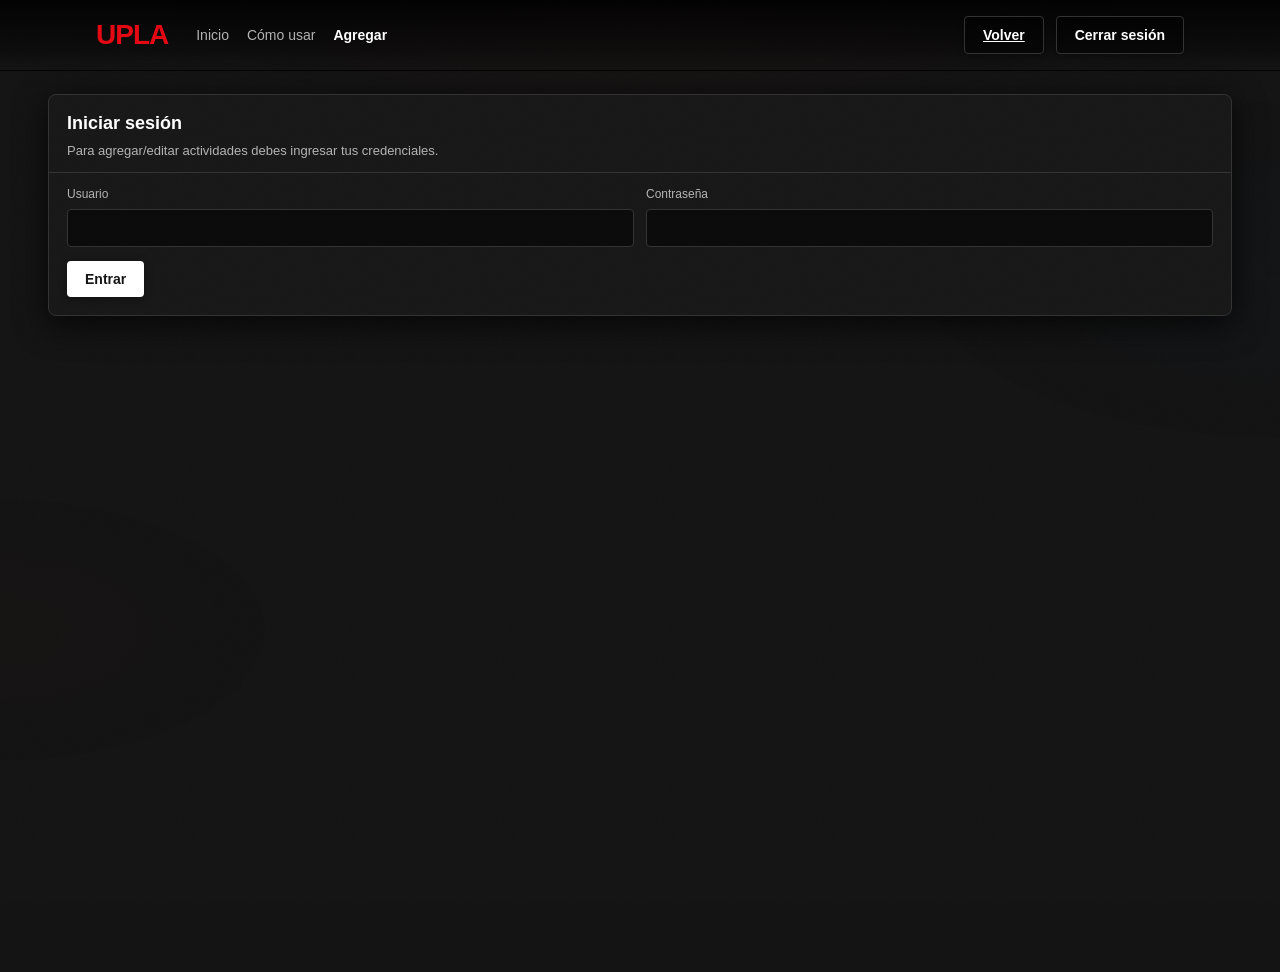
==== commit f8bb2352: "Add files via upload" ====
--- a/add.html
+++ b/add.html
@@ -49,7 +49,10 @@
       <section id="activityCard" class="card" hidden>
         <div class="card__header">
           <h2 class="card__title">Publicar una actividad</h2>
-          <p class="card__hint">Se guardará en este navegador y se verá en la página principal.</p>
+          <p class="card__hint">
+            Se guardará en este navegador y se verá en la página principal. Mientras escribes, se guarda un borrador
+            automático en este mismo equipo.
+          </p>
         </div>
 
         <form id="activityForm" class="form">
@@ -122,6 +125,56 @@
           </div>
         </form>
       </section>
+
+      <section id="githubCard" class="card" hidden>
+        <div class="card__header">
+          <h2 class="card__title">Sincronización con GitHub (opcional)</h2>
+          <p class="card__hint">
+            Al guardar una actividad, se puede actualizar un archivo JSON en tu repositorio con todas las actividades y el
+            agrupado por semanas. Necesitas un
+            <a class="nf-inline-link" href="https://github.com/settings/tokens" target="_blank" rel="noopener noreferrer"
+              >Personal Access Token</a
+            >
+            con permiso <strong>repo</strong> (repositorio privado) o al menos acceso al repo público. El token se guarda
+            <strong>solo en este navegador</strong>; no lo uses en equipos compartidos.
+          </p>
+        </div>
+        <form id="githubForm" class="form">
+          <div class="grid">
+            <div class="field grid__span2">
+              <span class="field__label">Activar sincronización al guardar</span>
+              <div class="nf-checkbox-row">
+                <input id="ghEnabled" type="checkbox" />
+                <span class="hint">Sube o actualiza el JSON en el repositorio indicado cada vez que guardes una actividad.</span>
+              </div>
+            </div>
+            <label class="field grid__span2">
+              <span class="field__label">Token (PAT)</span>
+              <input id="ghToken" type="password" autocomplete="off" placeholder="ghp_… o fine-grained token" />
+            </label>
+            <label class="field">
+              <span class="field__label">Usuario u organización</span>
+              <input id="ghOwner" type="text" autocomplete="off" placeholder="tu-usuario" />
+            </label>
+            <label class="field">
+              <span class="field__label">Repositorio</span>
+              <input id="ghRepo" type="text" autocomplete="off" placeholder="nombre-repo" />
+            </label>
+            <label class="field">
+              <span class="field__label">Rama</span>
+              <input id="ghBranch" type="text" autocomplete="off" value="main" />
+            </label>
+            <label class="field">
+              <span class="field__label">Ruta del archivo</span>
+              <input id="ghPath" type="text" autocomplete="off" placeholder="data/bd2-portfolio.json" />
+            </label>
+          </div>
+          <div class="form__actions">
+            <button class="btn nf-btn-primary" type="submit">Guardar configuración</button>
+            <button id="ghTest" class="btn btn--ghost" type="button">Probar ahora (subir JSON actual)</button>
+          </div>
+        </form>
+      </section>
     </main>
 
     <dialog id="dialog" class="dialog">
@@ -136,6 +189,8 @@
 
     <script src="./pdfStore.js"></script>
     <script src="./curriculum.js"></script>
+    <script src="./weekSnapshot.js"></script>
+    <script src="./githubSync.js"></script>
     <script src="./add.js"></script>
   </body>
 </html>
--- a/styles.css
+++ b/styles.css
@@ -13,9 +13,11 @@
   --nf-shadow: 0 8px 32px rgba(0, 0, 0, 0.75);
   --radius: 4px;
   --radius-lg: 8px;
-  /* Más aire en el borde izquierdo que a la derecha */
-  --nf-gutter-right: 24px;
-  --nf-gutter-left: 64px;
+  --nf-page-pad: clamp(20px, 4vw, 48px);
+  --nf-content-max: 1200px;
+  --nf-hero-max: 42rem;
+  --nf-gutter-right: var(--nf-page-pad);
+  --nf-gutter-left: var(--nf-page-pad);
 }
 
 *{ box-sizing: border-box; }
@@ -31,6 +33,29 @@
 
 body.nf{
   background: var(--nf-black);
+  position: relative;
+}
+body.nf::before{
+  content: "";
+  position: fixed;
+  inset: 0;
+  pointer-events: none;
+  z-index: 0;
+  opacity: 0.35;
+  background:
+    radial-gradient(ellipse 80% 50% at 50% -10%, rgba(229, 9, 20, 0.12), transparent 55%),
+    radial-gradient(ellipse 60% 40% at 100% 30%, rgba(20, 40, 90, 0.15), transparent 50%),
+    radial-gradient(ellipse 50% 35% at 0% 70%, rgba(90, 20, 20, 0.12), transparent 45%);
+}
+body.nf::after{
+  content: "";
+  position: fixed;
+  inset: 0;
+  pointer-events: none;
+  z-index: 0;
+  opacity: 0.04;
+  background-image: url("data:image/svg+xml,%3Csvg xmlns='http://www.w3.org/2000/svg' width='160' height='160'%3E%3Cfilter id='n'%3E%3CfeTurbulence type='fractalNoise' baseFrequency='.85' numOctaves='3' stitchTiles='stitch'/%3E%3C/filter%3E%3Crect width='100%25' height='100%25' filter='url(%23n)' opacity='.55'/%3E%3C/svg%3E");
+  mix-blend-mode: overlay;
 }
 
 .skip-link{
@@ -79,12 +104,12 @@
   border-bottom-color: var(--nf-stroke);
 }
 .nf-topbar__inner{
-  width: min(1920px, calc(100% - var(--nf-gutter-left) - var(--nf-gutter-right)));
+  width: min(1920px, calc(100% - 2 * var(--nf-page-pad)));
   margin: 0 auto;
   display: flex;
   align-items: center;
   gap: 28px;
-  padding: 16px var(--nf-gutter-right) 16px var(--nf-gutter-left);
+  padding: 16px var(--nf-page-pad);
 }
 .nf-logo{
   color: var(--nf-red);
@@ -154,7 +179,9 @@
   margin: 0 auto;
 }
 body.nf .container{
-  width: min(1100px, calc(100% - var(--nf-gutter-left) - var(--nf-gutter-right)));
+  width: min(var(--nf-content-max), calc(100% - 2 * var(--nf-page-pad)));
+  margin-left: auto;
+  margin-right: auto;
 }
 
 .brand__title{
@@ -171,19 +198,22 @@
 /* ——— Hero (browse landing) ——— */
 .nf-hero{
   position: relative;
+  z-index: 1;
   min-height: 52vh;
-  padding: 120px var(--nf-gutter-right) 80px var(--nf-gutter-left);
+  padding: 120px var(--nf-page-pad) 80px;
   display: flex;
   align-items: flex-end;
+  justify-content: center;
 }
 .nf-hero__backdrop{
   position: absolute;
   inset: 0;
   background:
-    linear-gradient(90deg, rgba(0,0,0,.95) 0%, rgba(0,0,0,.55) 45%, rgba(0,0,0,.25) 100%),
-    radial-gradient(ellipse 120% 80% at 80% 20%, rgba(229,9,20,.35), transparent 55%),
-    radial-gradient(ellipse 100% 60% at 20% 0%, rgba(80,80,120,.4), transparent 50%),
-    linear-gradient(180deg, #1a0a0a 0%, var(--nf-black) 100%);
+    linear-gradient(90deg, rgba(0,0,0,.92) 0%, rgba(0,0,0,.5) 50%, rgba(0,0,0,.35) 100%),
+    radial-gradient(ellipse 100% 70% at 50% 10%, rgba(229,9,20,.22), transparent 60%),
+    radial-gradient(ellipse 120% 80% at 85% 25%, rgba(229,9,20,.28), transparent 55%),
+    radial-gradient(ellipse 100% 60% at 15% 15%, rgba(60,80,140,.35), transparent 50%),
+    linear-gradient(180deg, #120505 0%, var(--nf-black) 100%);
 }
 .nf-hero__vignette{
   position: absolute;
@@ -194,7 +224,11 @@
 .nf-hero__content{
   position: relative;
   z-index: 2;
-  max-width: 36rem;
+  width: 100%;
+  max-width: var(--nf-hero-max);
+  margin-left: auto;
+  margin-right: auto;
+  text-align: center;
 }
 .nf-hero__eyebrow{
   margin: 0 0 10px;
@@ -213,7 +247,8 @@
   text-shadow: 0 2px 20px rgba(0,0,0,.8);
 }
 .nf-hero__synopsis{
-  margin: 0;
+  margin: 0 auto;
+  max-width: 38rem;
   font-size: 16px;
   line-height: 1.45;
   color: var(--nf-gray-100);
@@ -239,6 +274,7 @@
   gap: 12px;
   margin-top: 22px;
   align-items: center;
+  justify-content: center;
 }
 .nf-hero__cta-ghost{
   border: 1px solid rgba(255, 255, 255, 0.45) !important;
@@ -250,11 +286,13 @@
 }
 .nf-chips{
   list-style: none;
-  margin: 20px 0 0;
+  margin: 20px auto 0;
   padding: 0;
   display: flex;
   flex-wrap: wrap;
   gap: 10px;
+  justify-content: center;
+  max-width: 44rem;
 }
 .nf-chip{
   padding: 8px 14px;
@@ -274,19 +312,22 @@
   margin-bottom: 20px;
   padding-bottom: 18px;
   border-bottom: 1px solid var(--nf-stroke);
+  text-align: center;
 }
 .nf-main__title{
   margin: 0 0 8px;
   font-size: 1.25rem;
   font-weight: 800;
   color: var(--nf-white);
+  text-align: center;
 }
 .nf-main__lead{
-  margin: 0;
+  margin: 0 auto;
   font-size: 14px;
   line-height: 1.55;
   color: var(--nf-gray-400);
   max-width: 52rem;
+  text-align: center;
 }
 .nf-main__lead kbd{
   display: inline-block;
@@ -305,6 +346,7 @@
 
 .nf-units-strip{
   margin-bottom: 22px;
+  text-align: center;
 }
 .nf-units-strip__title{
   margin: 0 0 8px;
@@ -313,7 +355,7 @@
   color: var(--nf-white);
 }
 .nf-units-strip__hint{
-  margin: 0 0 16px;
+  margin: 0 auto 16px;
   font-size: 13px;
   line-height: 1.45;
   color: var(--nf-gray-400);
@@ -324,6 +366,8 @@
 }
 .nf-units-strip__reset{
   margin: 14px 0 0;
+  display: flex;
+  justify-content: center;
 }
 .nf-units-strip__grid{
   display: flex;
@@ -388,13 +432,20 @@
   border: 2px solid var(--nf-stroke);
   border-radius: var(--radius);
   transition:
-    border-color 0.15s ease,
-    background 0.15s ease,
-    transform 0.15s ease;
+    border-color 0.2s ease,
+    background 0.2s ease,
+    transform 0.2s ease,
+    box-shadow 0.22s ease;
+  box-shadow: 0 2px 6px rgba(0, 0, 0, 0.35);
 }
 .nf-week-btn:hover{
   border-color: var(--nf-gray-400);
-  background: rgba(229, 9, 20, 0.15);
+  background: rgba(229, 9, 20, 0.18);
+  transform: translateY(-2px);
+  box-shadow: 0 6px 16px rgba(0, 0, 0, 0.45);
+}
+.nf-week-btn:active{
+  transform: translateY(0) scale(0.97);
 }
 .nf-week-btn:focus-visible{
   outline: 2px solid var(--nf-white);
@@ -509,7 +560,12 @@
   position: relative;
   z-index: 3;
   margin-top: -72px;
-  padding: 0 var(--nf-gutter-right) 48px var(--nf-gutter-left);
+  margin-left: auto;
+  margin-right: auto;
+  padding: 0 var(--nf-page-pad) 48px;
+  width: 100%;
+  max-width: var(--nf-content-max);
+  box-sizing: border-box;
 }
 .nf-add-main{
   margin-top: 72px;
@@ -520,7 +576,7 @@
   flex-wrap: wrap;
   gap: 14px;
   align-items: flex-end;
-  justify-content: space-between;
+  justify-content: center;
   margin-bottom: 8px;
 }
 .nf-field .field__label{ color: var(--nf-gray-400); }
@@ -528,6 +584,7 @@
   margin: 0 0 16px;
   font-size: 13px;
   color: var(--nf-gray-600);
+  text-align: center;
 }
 .nf-rows{
   display: flex;
@@ -568,6 +625,9 @@
   border-radius: var(--radius);
   transition: transform .22s ease, z-index 0s linear .22s;
 }
+.nf-tile--preset .nf-tile__poster{
+  box-shadow: 0 0 0 1px rgba(229, 9, 20, 0.35), var(--nf-shadow);
+}
 .nf-tile:hover{
   transform: scale(1.06);
   z-index: 10;
@@ -703,10 +763,24 @@
   text-decoration: none;
   cursor: pointer;
   font-family: inherit;
+  transition:
+    background 0.2s ease,
+    border-color 0.2s ease,
+    transform 0.18s ease,
+    box-shadow 0.2s ease;
 }
 .nf-tile__btn:hover{
-  background: rgba(255,255,255,.16);
+  background: rgba(255,255,255,.2);
   border-color: var(--nf-gray-400);
+  transform: translateY(-1px);
+  box-shadow: 0 4px 12px rgba(0, 0, 0, 0.4);
+}
+.nf-tile__btn:active{
+  transform: translateY(0) scale(0.98);
+}
+.nf-tile__btn:focus-visible{
+  outline: 2px solid var(--nf-white);
+  outline-offset: 2px;
 }
 .nf-tile__btn--solid{
   background: var(--nf-white);
@@ -716,6 +790,7 @@
 .nf-tile__btn--solid:hover{
   background: var(--nf-gray-100);
   border-color: var(--nf-gray-100);
+  box-shadow: 0 4px 16px rgba(255, 255, 255, 0.25);
 }
 
 .nf-empty{
@@ -752,24 +827,50 @@
   font-weight: 700;
   font-size: 14px;
   font-family: inherit;
-  transition: background .15s ease, color .15s ease;
-}
-.btn:hover{ background: var(--nf-gray-100); }
-.btn:active{ transform: scale(.98); }
+  position: relative;
+  transition:
+    background 0.2s ease,
+    color 0.2s ease,
+    transform 0.18s ease,
+    box-shadow 0.22s ease,
+    border-color 0.2s ease;
+  box-shadow: 0 2px 8px rgba(0, 0, 0, 0.35);
+}
+.btn:hover{
+  background: var(--nf-gray-100);
+  transform: translateY(-1px);
+  box-shadow: 0 6px 18px rgba(0, 0, 0, 0.45);
+}
+.btn:active{
+  transform: translateY(0) scale(0.98);
+  box-shadow: 0 1px 4px rgba(0, 0, 0, 0.35);
+}
+.btn:focus-visible{
+  outline: 2px solid var(--nf-white);
+  outline-offset: 3px;
+}
 .nf-btn-primary{
   background: var(--nf-red);
   color: var(--nf-white);
-}
-.nf-btn-primary:hover{ background: var(--nf-red-hover); }
+  box-shadow: 0 2px 14px rgba(229, 9, 20, 0.35);
+}
+.nf-btn-primary:hover{
+  background: var(--nf-red-hover);
+  box-shadow: 0 8px 28px rgba(229, 9, 20, 0.5);
+}
 .btn--ghost{
   background: rgba(255,255,255,.12);
   color: var(--nf-white);
   border: 1px solid rgba(255,255,255,.35);
-}
-.btn--ghost:hover{ background: rgba(255,255,255,.2); }
+  box-shadow: 0 2px 10px rgba(0, 0, 0, 0.25);
+}
+.btn--ghost:hover{
+  background: rgba(255,255,255,.22);
+  border-color: rgba(255, 255, 255, 0.55);
+}
 .nf-btn-ghost{
-  background: rgba(0,0,0,.4);
-  border-color: var(--nf-stroke);
+  background: rgba(0,0,0,.45);
+  border: 1px solid var(--nf-stroke);
 }
 .btn--danger{
   background: rgba(229,9,20,.2);
@@ -860,9 +961,31 @@
   font-size: 13px;
   line-height: 1.4;
 }
+.card__hint .nf-inline-link,
+.nf-inline-link{
+  color: var(--nf-red);
+  text-decoration: none;
+  font-weight: 700;
+}
+.card__hint .nf-inline-link:hover,
+.nf-inline-link:hover{
+  color: var(--nf-red-hover);
+  text-decoration: underline;
+}
 .card--compact{ padding: 16px; }
 
 .form{ padding: 14px 18px 18px; }
+.nf-checkbox-row{
+  display: flex;
+  gap: 12px;
+  align-items: flex-start;
+}
+.nf-checkbox-row input[type="checkbox"]{
+  width: auto;
+  margin-top: 4px;
+  cursor: pointer;
+  accent-color: var(--nf-red);
+}
 .grid{
   display: grid;
   grid-template-columns: 1fr 1fr;
@@ -991,13 +1114,15 @@
 
 /* ——— Footer ——— */
 .footer{
+  position: relative;
+  z-index: 1;
   border-top: 1px solid var(--nf-stroke);
-  padding: 32px var(--nf-gutter-right) 36px var(--nf-gutter-left);
+  padding: 32px var(--nf-page-pad) 36px;
   color: var(--nf-gray-600);
   font-size: 13px;
 }
 .nf-footer__grid{
-  width: min(1100px, calc(100% - var(--nf-gutter-left) - var(--nf-gutter-right)));
+  width: min(var(--nf-content-max), calc(100% - 2 * var(--nf-page-pad)));
   margin: 0 auto;
   display: grid;
   grid-template-columns: 1fr 1fr;
@@ -1046,7 +1171,7 @@
   text-decoration: underline;
 }
 .nf-footer__bar{
-  width: min(1100px, calc(100% - var(--nf-gutter-left) - var(--nf-gutter-right)));
+  width: min(var(--nf-content-max), calc(100% - 2 * var(--nf-page-pad)));
   margin: 28px auto 0;
   padding-top: 18px;
   border-top: 1px solid var(--nf-stroke);
@@ -1077,9 +1202,6 @@
 .dialog__actions{ display: flex; justify-content: flex-end; }
 
 @media (max-width: 720px){
-  :root{
-    --nf-gutter-left: 24px;
-  }
   .grid{ grid-template-columns: 1fr; }
   .grid__span2{ grid-column: auto; }
   .nf-topbar__inner{ flex-wrap: wrap; gap: 12px; }
@@ -1097,4 +1219,17 @@
   .nf-tile:hover{
     transform: none;
   }
-}
+  .btn,
+  .nf-week-btn,
+  .nf-tile__btn{
+    transition: none;
+  }
+  .btn:hover,
+  .nf-week-btn:hover,
+  .nf-tile__btn:hover,
+  .btn:active,
+  .nf-week-btn:active,
+  .nf-tile__btn:active{
+    transform: none;
+  }
+}
